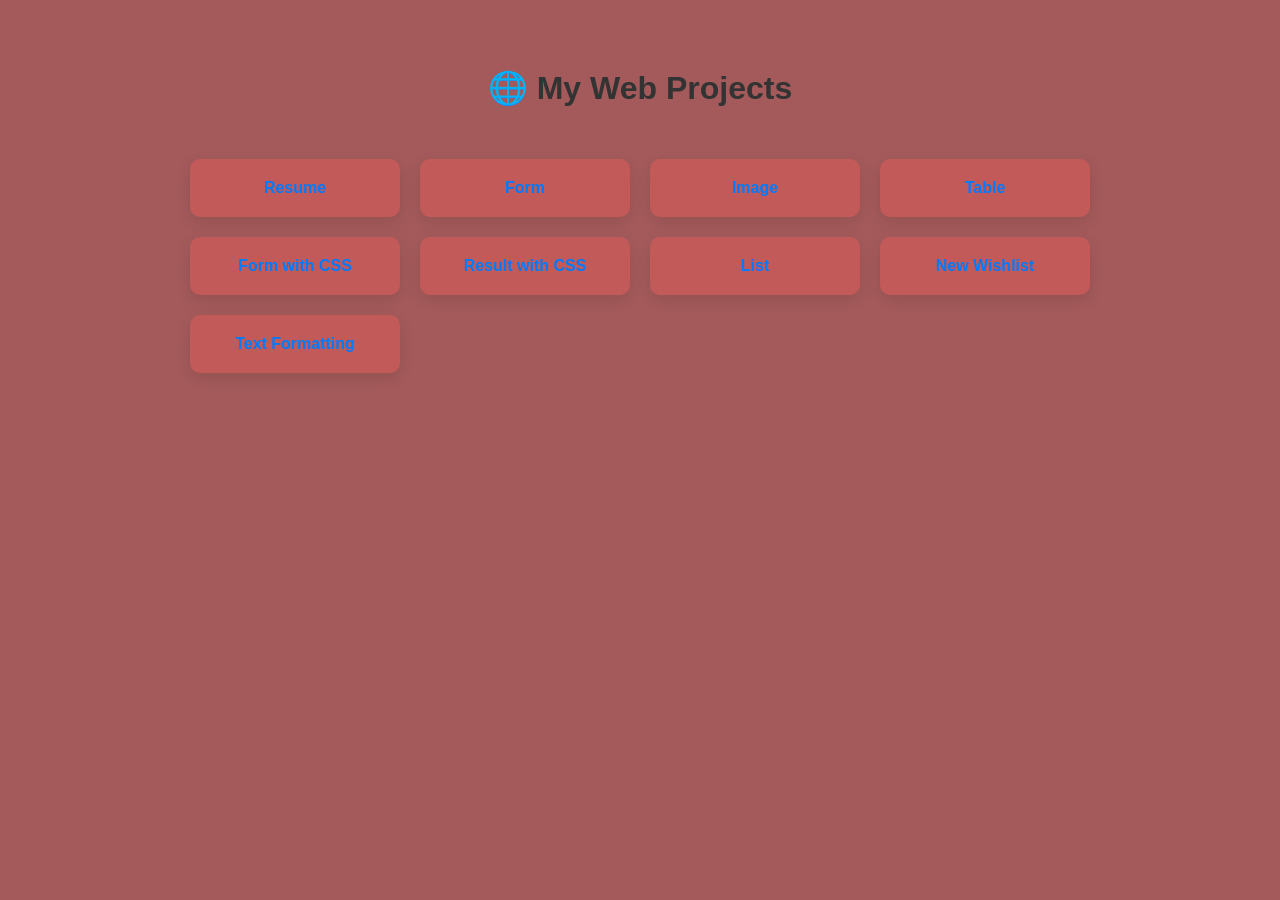
==== index.html @ b2e1ee12 "Add files via upload" ====
<!DOCTYPE html>
<html lang="en">
<head>
  <meta charset="UTF-8">
  <title>My Web Projects</title>
  <style>
    body {
      background: #a45a5a;
      font-family: 'Segoe UI', sans-serif;
      display: flex;
      flex-direction: column;
      align-items: center;
      padding: 40px;
    }
    h1 {
      color: #333;
    }
    .cards {
      display: grid;
      grid-template-columns: repeat(auto-fit, minmax(200px, 1fr));
      gap: 20px;
      width: 100%;
      max-width: 900px;
      margin-top: 30px;
    }
    .card {
      background: #c25a5a;
      border-radius: 10px;
      box-shadow: 0 5px 15px rgba(0,0,0,0.1);
      padding: 20px;
      text-align: center;
      transition: 0.3s ease;
    }
    .card:hover {
      transform: translateY(-5px);
    }
    .card a {
      text-decoration: none;
      color: #007BFF;
      font-weight: bold;
    }
  </style>
</head>
<body>

  <h1>🌐 My Web Projects</h1>
  <div class="cards">
    <div class="card"><a href="Resume.html">Resume</a></div>
    <div class="card"><a href="Form.html">Form</a></div>
    <div class="card"><a href="Image.html">Image</a></div>
    <div class="card"><a href="table.html">Table</a></div>
    <div class="card"><a href="FormwithCSS.html">Form with CSS</a></div>
    <div class="card"><a href="ResultwithCSS.html">Result with CSS</a></div>
    <div class="card"><a href="list.html">List</a></div>
    <div class="card"><a href="newwishlist.html">New Wishlist</a></div>
    <div class="card"><a href="textformating.html">Text Formatting</a></div>
  </div>

</body>
</html>
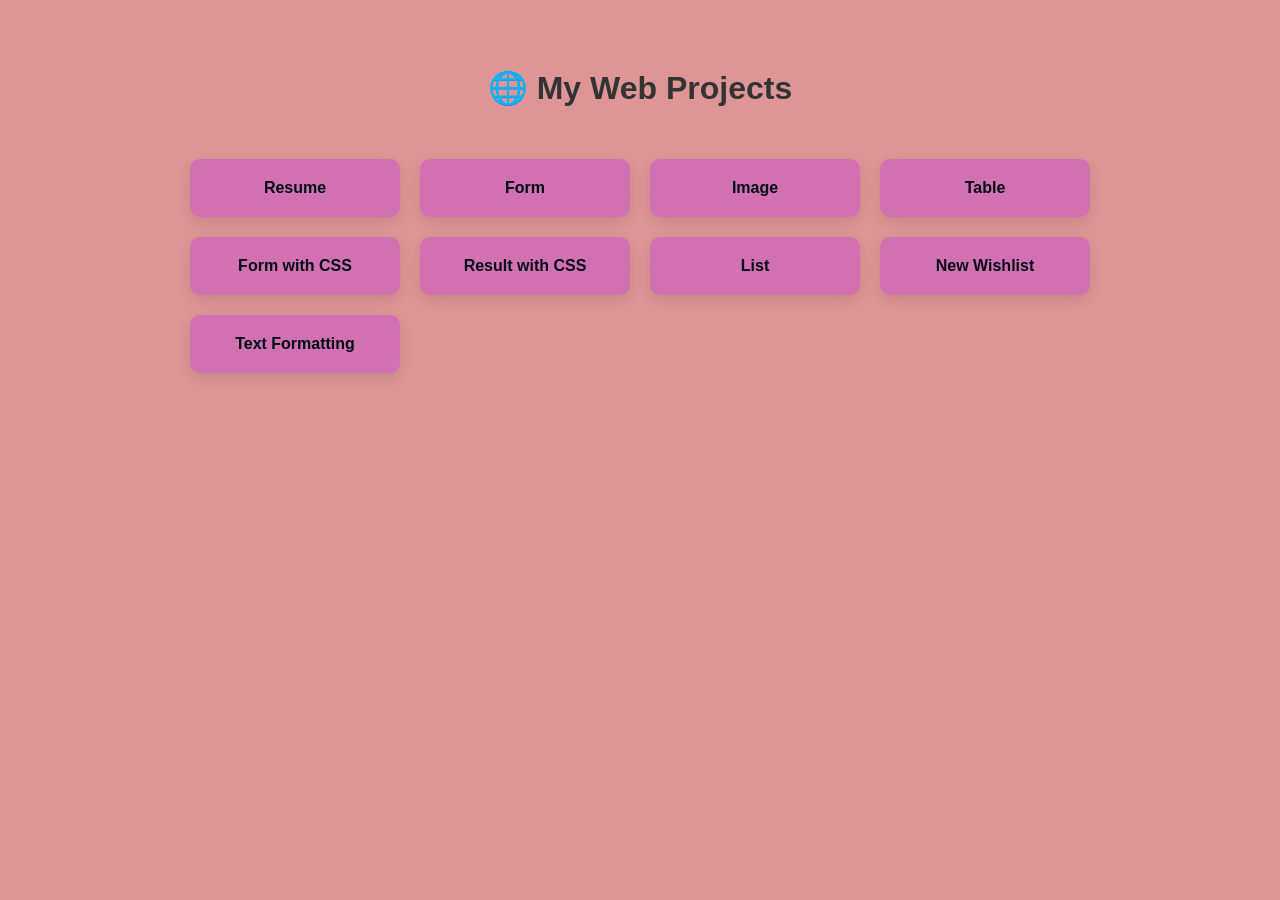
==== commit 12277f59: "Add files via upload" ====
--- a/index.html
+++ b/index.html
@@ -5,7 +5,7 @@
   <title>My Web Projects</title>
   <style>
     body {
-      background: #a45a5a;
+      background: #dd9595;
       font-family: 'Segoe UI', sans-serif;
       display: flex;
       flex-direction: column;
@@ -24,7 +24,7 @@
       margin-top: 30px;
     }
     .card {
-      background: #c25a5a;
+      background: #d171b1;
       border-radius: 10px;
       box-shadow: 0 5px 15px rgba(0,0,0,0.1);
       padding: 20px;
@@ -36,7 +36,7 @@
     }
     .card a {
       text-decoration: none;
-      color: #007BFF;
+      color: #020d18;
       font-weight: bold;
     }
   </style>
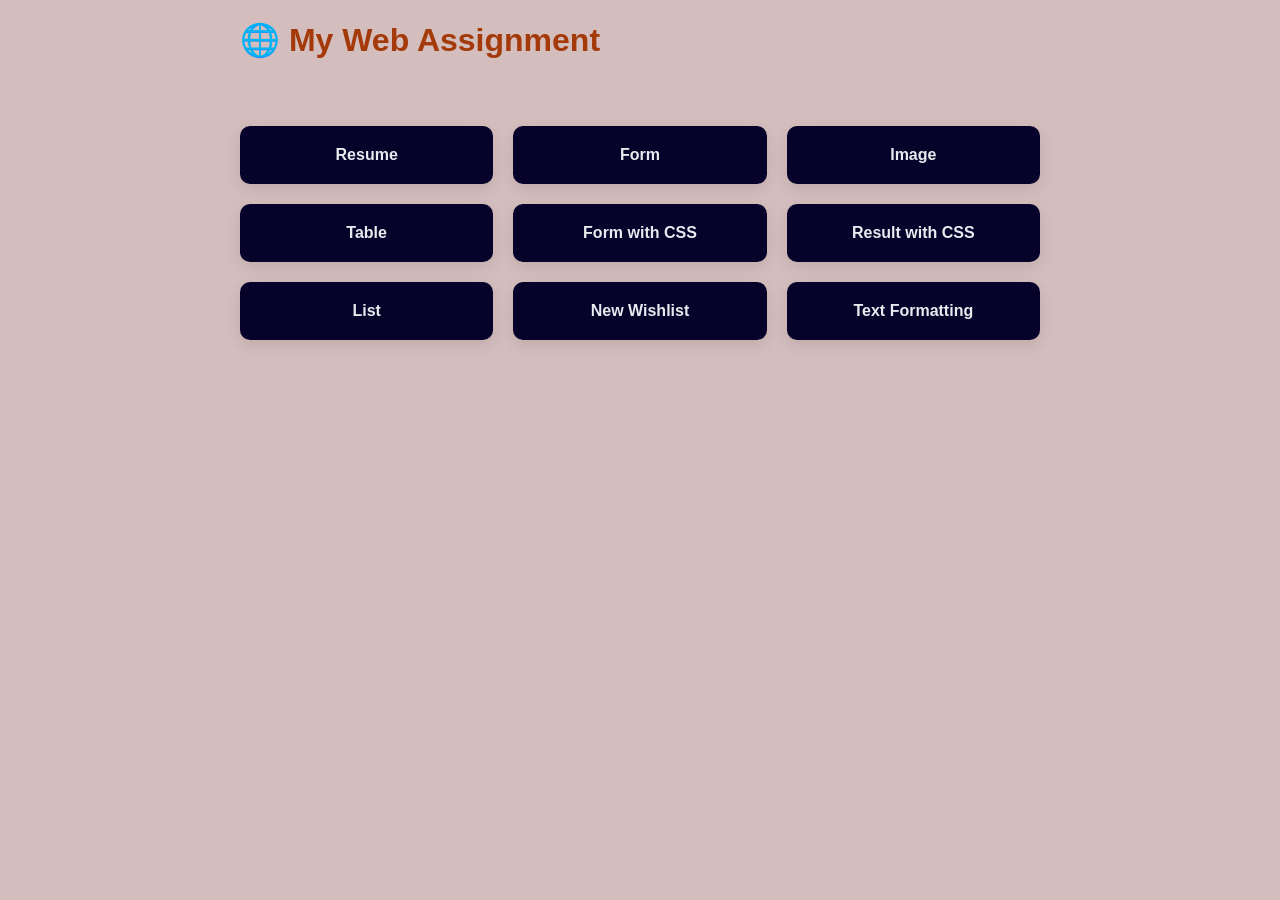
==== commit 2d304961: "Add files via upload" ====
--- a/index.html
+++ b/index.html
@@ -2,18 +2,20 @@
 <html lang="en">
 <head>
   <meta charset="UTF-8">
-  <title>My Web Projects</title>
+  <title>My Web Programs</title>
   <style>
     body {
-      background: #dd9595;
-      font-family: 'Segoe UI', sans-serif;
+      background: #d4bdbd;
+      font-family: 'Roboto', sans-serif;
       display: flex;
-      flex-direction: column;
-      align-items: center;
-      padding: 40px;
+            flex-direction: column;
+            gap: 15px;
+            max-width: 800px;
+            margin: 0 auto;
+            padding: 0;
     }
     h1 {
-      color: #333;
+      color: #a43a09;
     }
     .cards {
       display: grid;
@@ -24,7 +26,7 @@
       margin-top: 30px;
     }
     .card {
-      background: #d171b1;
+      background: #07022a;
       border-radius: 10px;
       box-shadow: 0 5px 15px rgba(0,0,0,0.1);
       padding: 20px;
@@ -36,14 +38,14 @@
     }
     .card a {
       text-decoration: none;
-      color: #020d18;
+      color: #e6ebef;
       font-weight: bold;
     }
   </style>
 </head>
 <body>
 
-  <h1>🌐 My Web Projects</h1>
+  <h1>🌐 My Web Assignment</h1>
   <div class="cards">
     <div class="card"><a href="Resume.html">Resume</a></div>
     <div class="card"><a href="Form.html">Form</a></div>
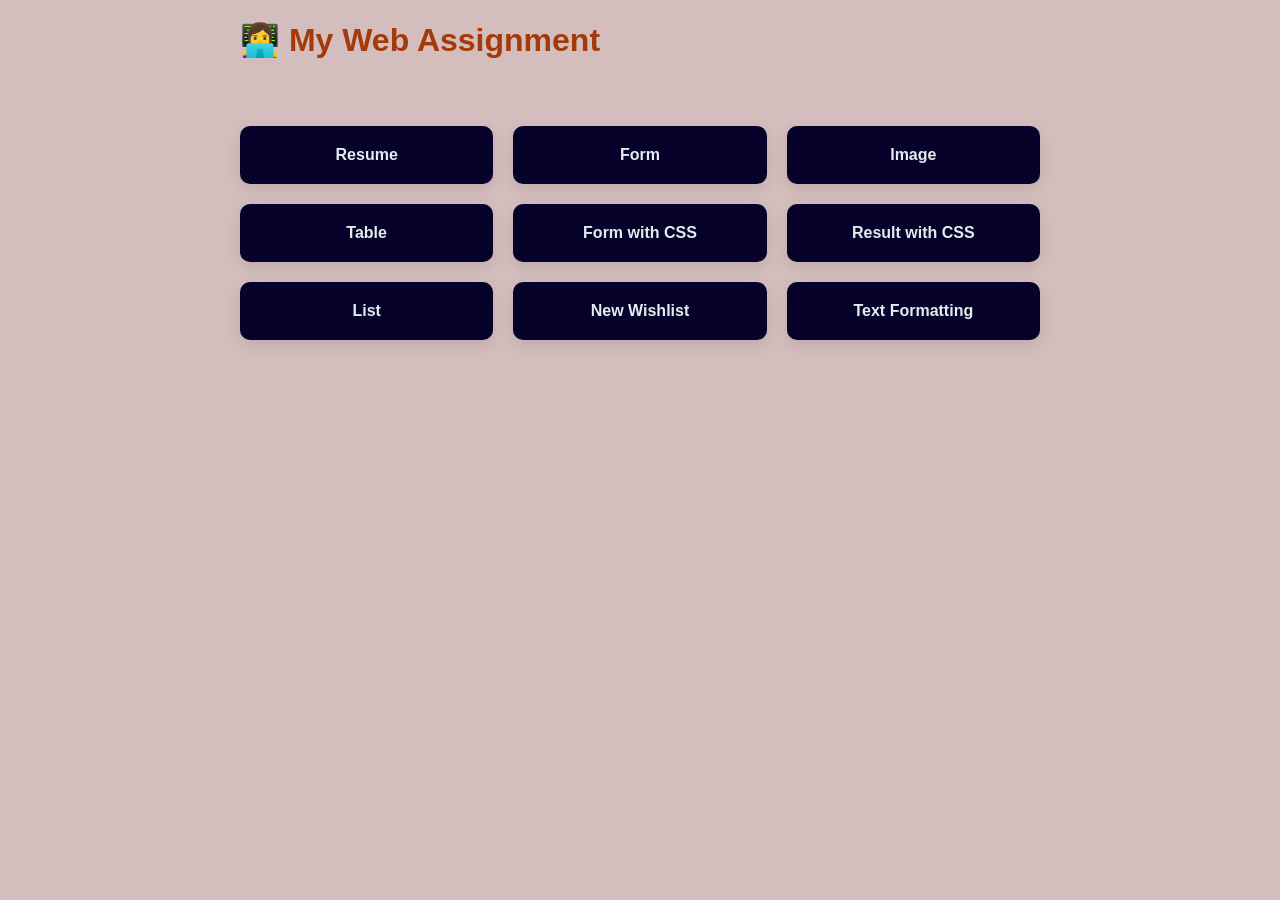
==== commit 070585c1: "Update index.html" ====
--- a/index.html
+++ b/index.html
@@ -15,7 +15,7 @@
             padding: 0;
     }
     h1 {
-      color: #a43a09;
+      color:#a43a09;
     }
     .cards {
       display: grid;
@@ -26,7 +26,7 @@
       margin-top: 30px;
     }
     .card {
-      background: #07022a;
+      background:#07022a;
       border-radius: 10px;
       box-shadow: 0 5px 15px rgba(0,0,0,0.1);
       padding: 20px;
@@ -45,7 +45,7 @@
 </head>
 <body>
 
-  <h1>🌐 My Web Assignment</h1>
+  <h1>👩‍💻 My Web Assignment</h1>
   <div class="cards">
     <div class="card"><a href="Resume.html">Resume</a></div>
     <div class="card"><a href="Form.html">Form</a></div>
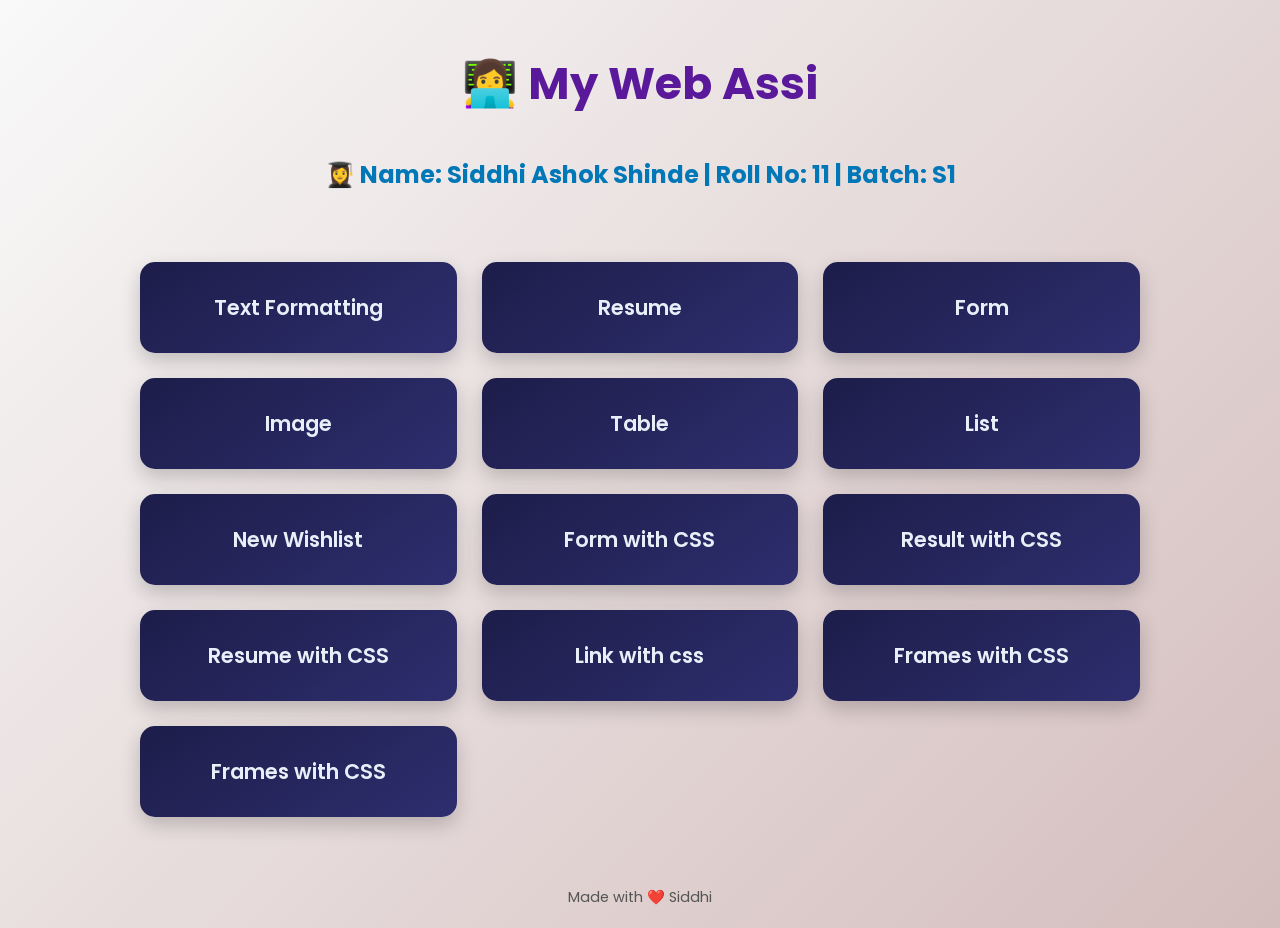
==== commit 24217635: "Add files via upload" ====
--- a/index.html
+++ b/index.html
@@ -2,61 +2,138 @@
 <html lang="en">
 <head>
   <meta charset="UTF-8">
+  <meta name="viewport" content="width=device-width, initial-scale=1.0">
   <title>My Web Programs</title>
+
+  <!-- Google Fonts -->
+  <link href="https://fonts.googleapis.com/css2?family=Poppins:wght@400;600&display=swap" rel="stylesheet">
+
   <style>
     body {
-      background: #d4bdbd;
-      font-family: 'Roboto', sans-serif;
+      background: linear-gradient(135deg, #f9f9f9, #d4bdbd);
+      font-family: 'Poppins', sans-serif;
       display: flex;
-            flex-direction: column;
-            gap: 15px;
-            max-width: 800px;
-            margin: 0 auto;
-            padding: 0;
+      flex-direction: column;
+      gap: 20px;
+      max-width: 1000px;
+      margin: 0 auto;
+      padding: 20px;
+      animation: fadeIn 1s ease-in;
     }
+
     h1 {
-      color:#a43a09;
+      color: #5a189a;
+      text-align: center;
+      animation: slideDown 1s ease;
+      font-size: 2.8rem;
     }
+
+    h2 {
+      color: #0077b6;
+      text-align: center;
+      animation: slideDown 1s ease;
+      font-size: 1.5rem;
+      margin-top: -10px;
+    }
+
     .cards {
       display: grid;
-      grid-template-columns: repeat(auto-fit, minmax(200px, 1fr));
-      gap: 20px;
-      width: 100%;
-      max-width: 900px;
+      grid-template-columns: repeat(auto-fit, minmax(250px, 1fr));
+      gap: 25px;
       margin-top: 30px;
     }
+
     .card {
-      background:#07022a;
-      border-radius: 10px;
-      box-shadow: 0 5px 15px rgba(0,0,0,0.1);
-      padding: 20px;
+      background: linear-gradient(145deg, #1d1d4a, #2e2e6f);
+      border-radius: 15px;
+      box-shadow: 0 8px 20px rgba(0,0,0,0.2);
+      padding: 30px 20px;
       text-align: center;
-      transition: 0.3s ease;
+      transition: transform 0.4s ease, box-shadow 0.4s ease, background 0.4s;
+      cursor: pointer;
     }
+
     .card:hover {
-      transform: translateY(-5px);
+      transform: translateY(-10px) scale(1.05);
+      box-shadow: 0 12px 25px rgba(0,0,0,0.3);
+      background: linear-gradient(135deg, #07022a, #2b2b5b);
     }
+
+    .card:active {
+      transform: scale(0.97);
+      background: #1a0e7a;
+    }
+
     .card a {
       text-decoration: none;
-      color: #e6ebef;
-      font-weight: bold;
+      color: #e7f0f8;
+      font-weight: 600;
+      font-size: 1.3rem;
+      display: block;
+      transition: color 0.3s;
+    }
+
+    .card a:hover {
+      color: #ffcc70;
+    }
+
+    footer {
+      text-align: center;
+      margin-top: 50px;
+      font-size: 0.9rem;
+      color: #555;
+    }
+
+    @keyframes fadeIn {
+      from { opacity: 0; }
+      to { opacity: 1; }
+    }
+
+    @keyframes slideDown {
+      from { transform: translateY(-50px); opacity: 0; }
+      to { transform: translateY(0); opacity: 1; }
     }
   </style>
 </head>
+
 <body>
 
-  <h1>👩‍💻 My Web Assignment</h1>
+  <h1 id="typing-text">👩‍💻</h1>
+  <h2>👩‍🎓 Name: Siddhi Ashok Shinde | Roll No: 11 | Batch: S1</h2>
+
   <div class="cards">
+    <div class="card"><a href="textformating.html">Text Formatting</a></div>
     <div class="card"><a href="Resume.html">Resume</a></div>
     <div class="card"><a href="Form.html">Form</a></div>
-    <div class="card"><a href="Image.html">Image</a></div>
+    <div class="card"><a href="Image1.html">Image</a></div>
     <div class="card"><a href="table.html">Table</a></div>
+    <div class="card"><a href="list.html">List</a></div>
+    <div class="card"><a href="newwishlist.html">New Wishlist</a></div>
     <div class="card"><a href="FormwithCSS.html">Form with CSS</a></div>
     <div class="card"><a href="ResultwithCSS.html">Result with CSS</a></div>
-    <div class="card"><a href="list.html">List</a></div>
-    <div class="card"><a href="newwishlist.html">New Wishlist</a></div>
-    <div class="card"><a href="textformating.html">Text Formatting</a></div>
+    <div class="card"><a href="ResumewithCSS.html">Resume with CSS</a></div>
+    <div class="card"><a href="Link.html">Link with css</a></div>
+    <div class="card"><a href="Frames.html">Frames with CSS</a></div>
+    <div class="card"><a href="xmlwithcss.xml">Frames with CSS</a></div>
+
   </div>
+
+  <footer>
+    Made with ❤️ Siddhi
+  </footer>
+
+  <script>
+    const text = " My Web Assignment";
+    let index = 0;
+    function typeEffect() {
+      if (index < text.length) {
+        document.getElementById("typing-text").innerHTML += text.charAt(index);
+        index++;
+        setTimeout(typeEffect, 100);
+      }
+    }
+    window.onload = typeEffect;
+  </script>
 
 </body>
 </html>
